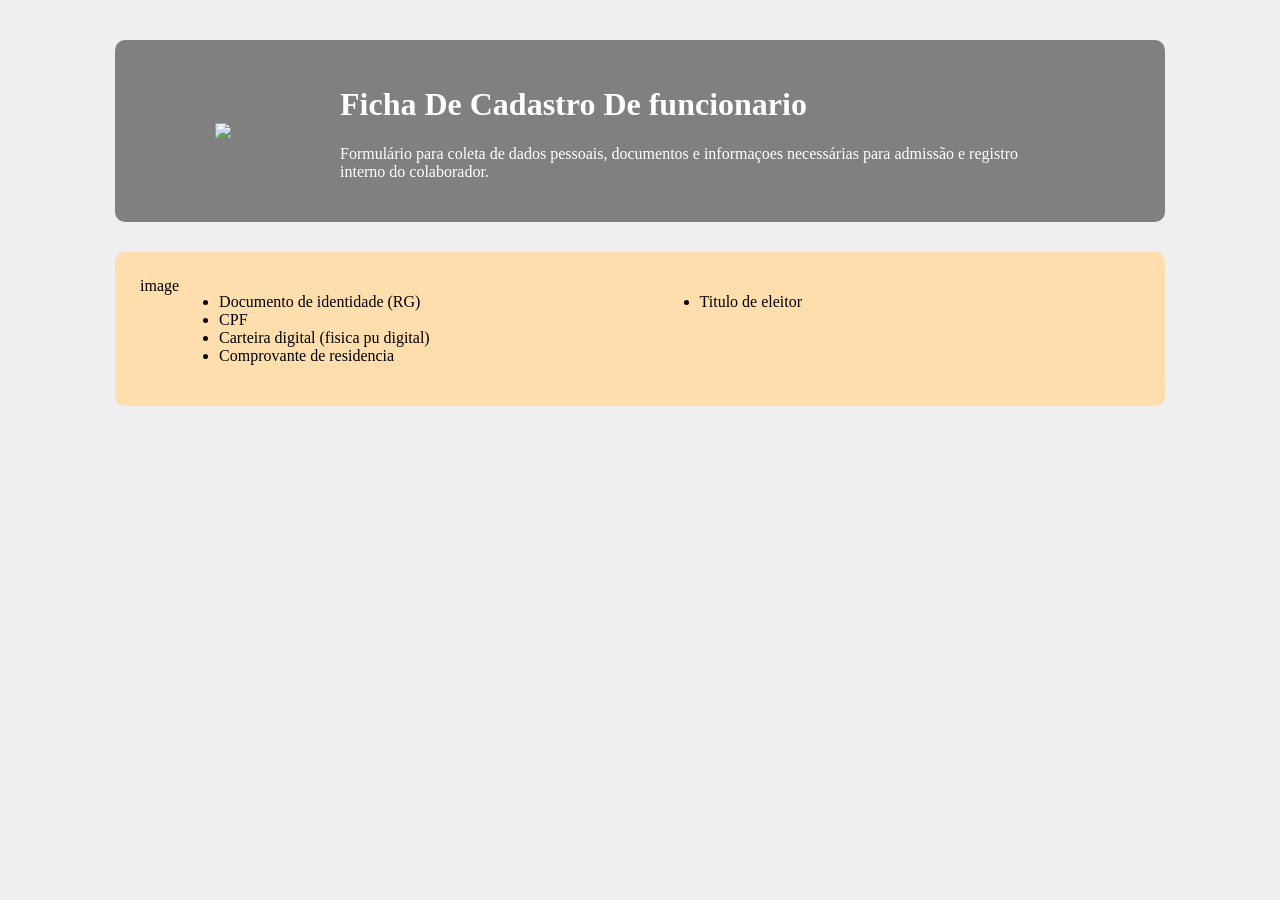
==== index.html @ 178083ee "fizemos a segunda parte" ====
<!DOCTYPE html>
<html lang="pt-br">
<head>
    <meta charset="UTF-8">
    <link rel="stylesheet" href="style.css">
    <meta name="viewport" content="width=device-width, initial-scale=1.0">
    <title>Ficha de Cadastro</title>
</head>
<body>
    <div class="topo">
        <div class="image">
            <img src="image/prancheta.png">
        </div>
        <div class= "cadastro-topo">
            <h1>Ficha De Cadastro De funcionario</h1>
            <P> Formulário para coleta de dados pessoais, documentos e informaçoes necessárias para admissão e registro interno do colaborador.</P>
        </div>
    </div>


    <div class="documentos-necessarios">
      <div class= "image-documentos">image</div>
      <div class="dados-left">
        <ul>
            <li>Documento de identidade (RG)</li>
            <li>CPF</li>
            <li>Carteira digital (fisica pu digital)</li>
            <li>Comprovante de residencia</li>
        </ul>
      </div>
    <div class="dados-right">
        <ul>
            <li>Titulo de eleitor</li>
        </ul>
    </div>
</div>     

    
    
</body>
</html>
---- style.css ----
body{
    margin: 0;
    padding: 0;
    background-color: #efefef;

}
.topo{
    display: flex;
    width: 1000px;
    background-color: #808080; 
    border-radius: 10px;
    margin: auto;
    margin-top: 40px;
    padding: 25px;
    color: #fff;

}
.image{
    display: flex;
    align-items: center;
    justify-content: center; 
    flex: 1;
}

.topo img {
width: 50px;
}

.cadastro-topo {
    flex: 4;
}

.cadastro-topo p {
    padding-right: 100px;
}     
.documentos-necessarios{
    display: flex;
    width: 1000px;
    margin: auto;
    background-color: #FFDEAD;
    padding: 25px;
    margin-top: 30px;
    border-radius: 10px;
}

.imagem-documentos{
    flex: 1;
}

.dados-left{
    flex: 2;
}

.dados-right{
    flex: 2;
}
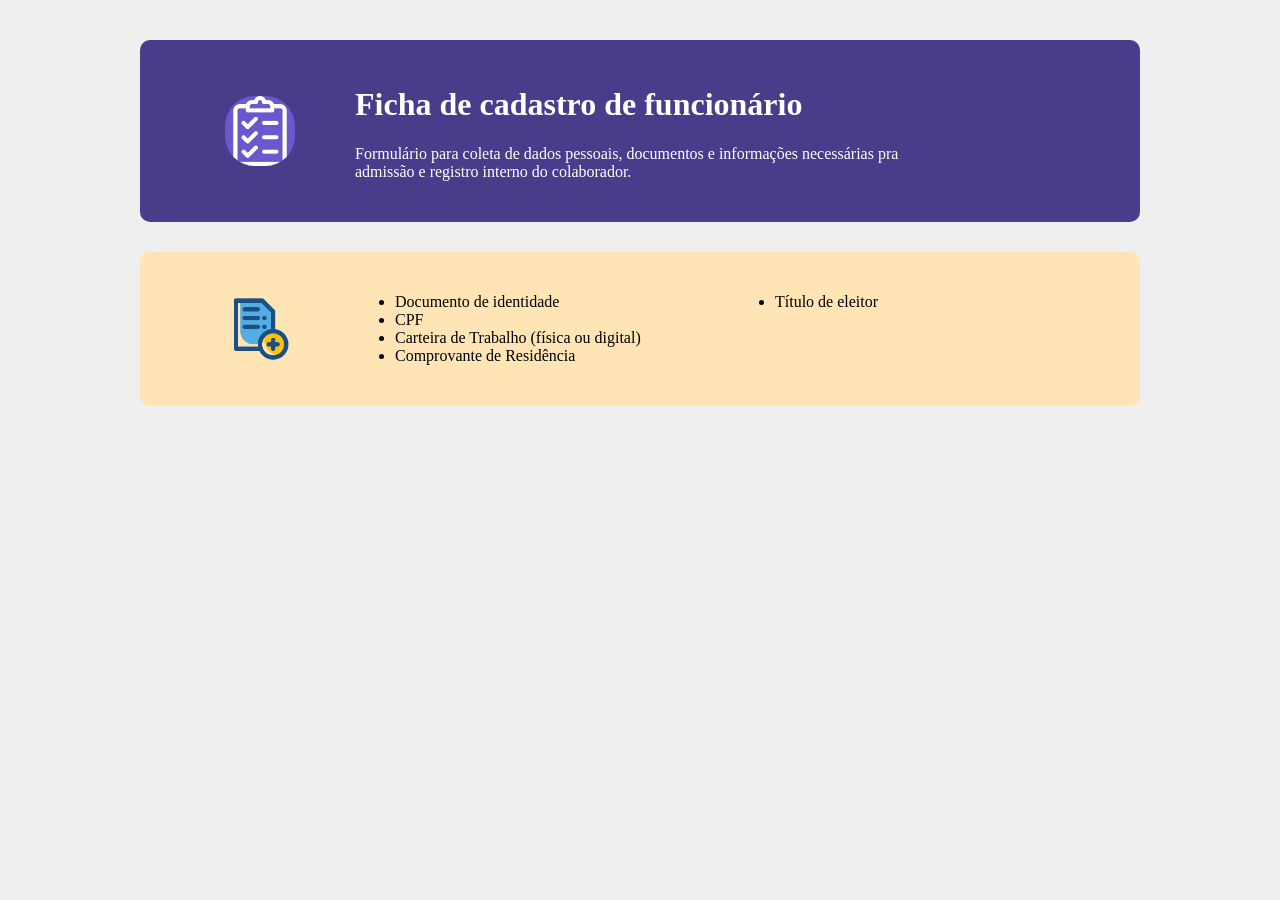
==== commit e2e43d30: "fazendo" ====
--- a/index.html
+++ b/index.html
@@ -4,38 +4,41 @@
     <meta charset="UTF-8">
     <link rel="stylesheet" href="style.css">
     <meta name="viewport" content="width=device-width, initial-scale=1.0">
-    <title>Ficha de Cadastro</title>
+    <title>Ficha de cadastro</title>
 </head>
 <body>
     <div class="topo">
-        <div class="image">
-            <img src="image/prancheta.png">
-        </div>
-        <div class= "cadastro-topo">
-            <h1>Ficha De Cadastro De funcionario</h1>
-            <P> Formulário para coleta de dados pessoais, documentos e informaçoes necessárias para admissão e registro interno do colaborador.</P>
-        </div>
+      <div class="image">
+        <img src= "image/prancehta.png">
+      </div>
+        
+      <div class="cadastro-topo">
+        <h1>Ficha de cadastro de funcionário</h1>
+        <p>Formulário para coleta de dados pessoais, documentos e 
+          informações necessárias pra admissão e registro interno do colaborador.</p>
+      </div>
     </div>
+      <div class="documentos-necessarios">
+        <div class="imagem-documentos">
+            <img src="image/registro.png">
+                    </div>
+       
+        <div class="dados-left">
+          
+          <ul>
+            <li>Documento de identidade</li>
+            <li>CPF</li>
+            <li>Carteira de Trabalho (física ou digital)</li>
+            <li>Comprovante de Residência</li>
+          </ul>
 
-
-    <div class="documentos-necessarios">
-      <div class= "image-documentos">image</div>
-      <div class="dados-left">
-        <ul>
-            <li>Documento de identidade (RG)</li>
-            <li>CPF</li>
-            <li>Carteira digital (fisica pu digital)</li>
-            <li>Comprovante de residencia</li>
-        </ul>
       </div>
+    
     <div class="dados-right">
-        <ul>
-            <li>Titulo de eleitor</li>
-        </ul>
+      <ul>
+        <li>Título de eleitor</li>
+      </ul>
     </div>
-</div>     
-
-    
-    
-</body>
+  </div>
+    </body>
 </html>
--- a/style.css
+++ b/style.css
@@ -6,51 +6,58 @@
 }
 .topo{
     display: flex;
-    width: 1000px;
-    background-color: #808080; 
+    width: 950px;
+    background-color: #483D8B;
     border-radius: 10px;
     margin: auto;
     margin-top: 40px;
     padding: 25px;
     color: #fff;
+}
 
+.topo img {
+    width: 70px;
+    border-radius:30px ;
+    background-color:#6959CD ;
 }
+
 .image{
     display: flex;
     align-items: center;
-    justify-content: center; 
-    flex: 1;
+    justify-content: center;
+    flex:1;
 }
 
-.topo img {
-width: 50px;
-}
-
-.cadastro-topo {
+.cadastro-topo{
     flex: 4;
 }
 
-.cadastro-topo p {
-    padding-right: 100px;
-}     
+.cadastro-topo p{
+    padding-right:180px ;
+}
+
 .documentos-necessarios{
     display: flex;
-    width: 1000px;
+    width: 950px;
     margin: auto;
-    background-color: #FFDEAD;
+    background-color:#FFE4B5;
+    border-radius: 10px;
     padding: 25px;
     margin-top: 30px;
-    border-radius: 10px;
 }
 
 .imagem-documentos{
     flex: 1;
+    display: flex;
+    justify-content: center;
+    align-items: center;
 }
-
+.imagem-documentos img{
+    width: 70px;
+}
 .dados-left{
     flex: 2;
 }
-
 .dados-right{
     flex: 2;
 }
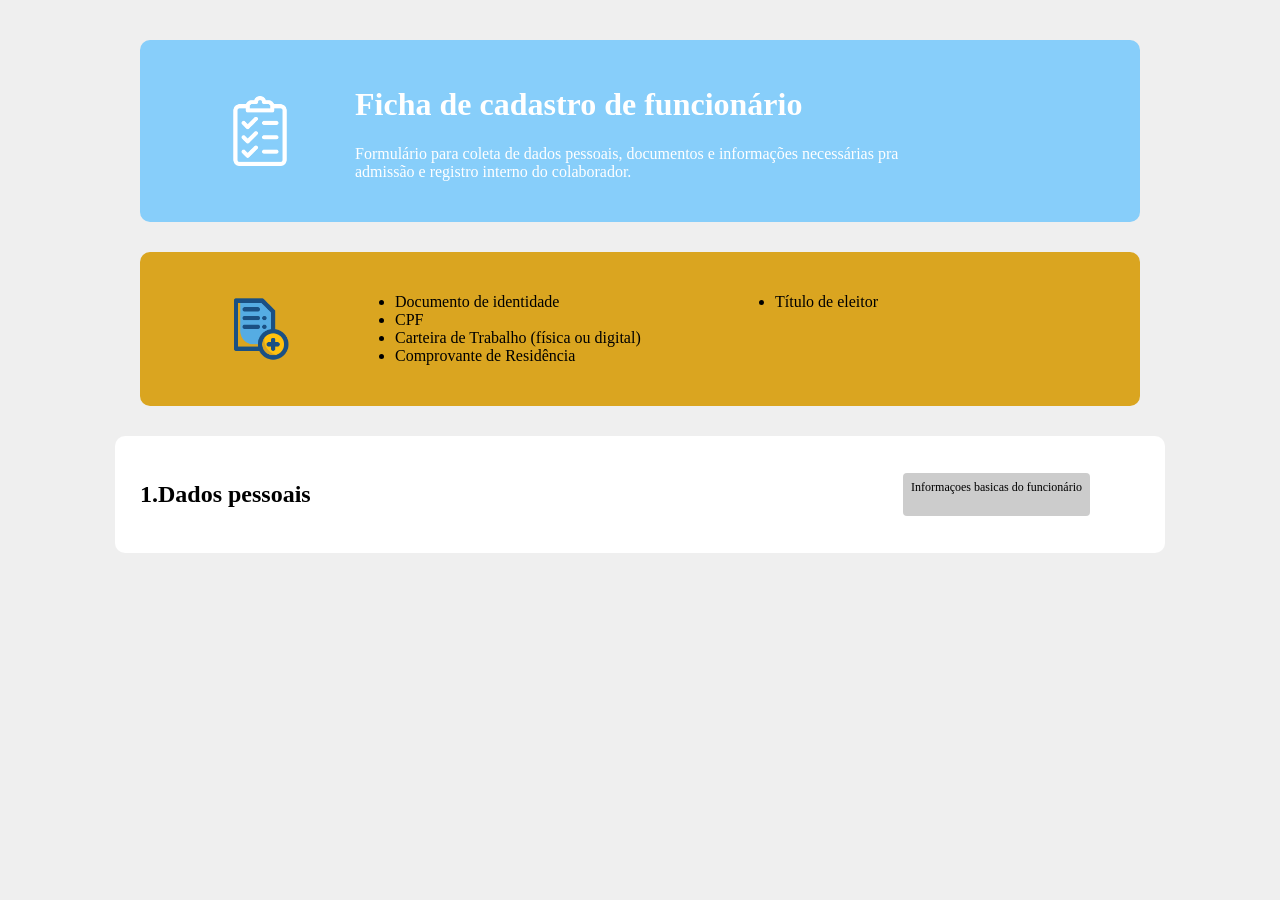
==== commit 480ce335: "iniciamos os dados pessoais" ====
--- a/index.html
+++ b/index.html
@@ -40,5 +40,16 @@
       </ul>
     </div>
   </div>
+
+
+  <div class="dados-pessoais">
+<div class="informação-funcionario">  
+  <h2>1.Dados pessoais</h2>
+  <p>Informaçoes basicas do funcionário</p>
+
+
+
+</div>
+  </div>
     </body>
 </html>
--- a/style.css
+++ b/style.css
@@ -7,7 +7,7 @@
 .topo{
     display: flex;
     width: 950px;
-    background-color: #483D8B;
+    background-color: #87CEFA;
     border-radius: 10px;
     margin: auto;
     margin-top: 40px;
@@ -17,8 +17,7 @@
 
 .topo img {
     width: 70px;
-    border-radius:30px ;
-    background-color:#6959CD ;
+    
 }
 
 .image{
@@ -40,7 +39,7 @@
     display: flex;
     width: 950px;
     margin: auto;
-    background-color:#FFE4B5;
+    background-color:	#DAA520;
     border-radius: 10px;
     padding: 25px;
     margin-top: 30px;
@@ -60,4 +59,29 @@
 }
 .dados-right{
     flex: 2;
-}+}
+
+.dados-pessoais{
+    display: flex;
+    width: 1000px;
+    margin: auto;
+    padding: 25px;
+    background-color: #fff;
+    border-radius: 10px;
+    margin-top: 30px;
+}
+.informação-funcionario{
+    display: flex;
+    justify-content: space-between;
+    width: 950px;
+
+}
+
+.informação-funcionario p{
+    background-color: #ccc;
+    line-height: 2;
+    padding: 2px 8px 2px 8px;
+    font-size: 12px;
+    border-radius: 4px;
+    
+}
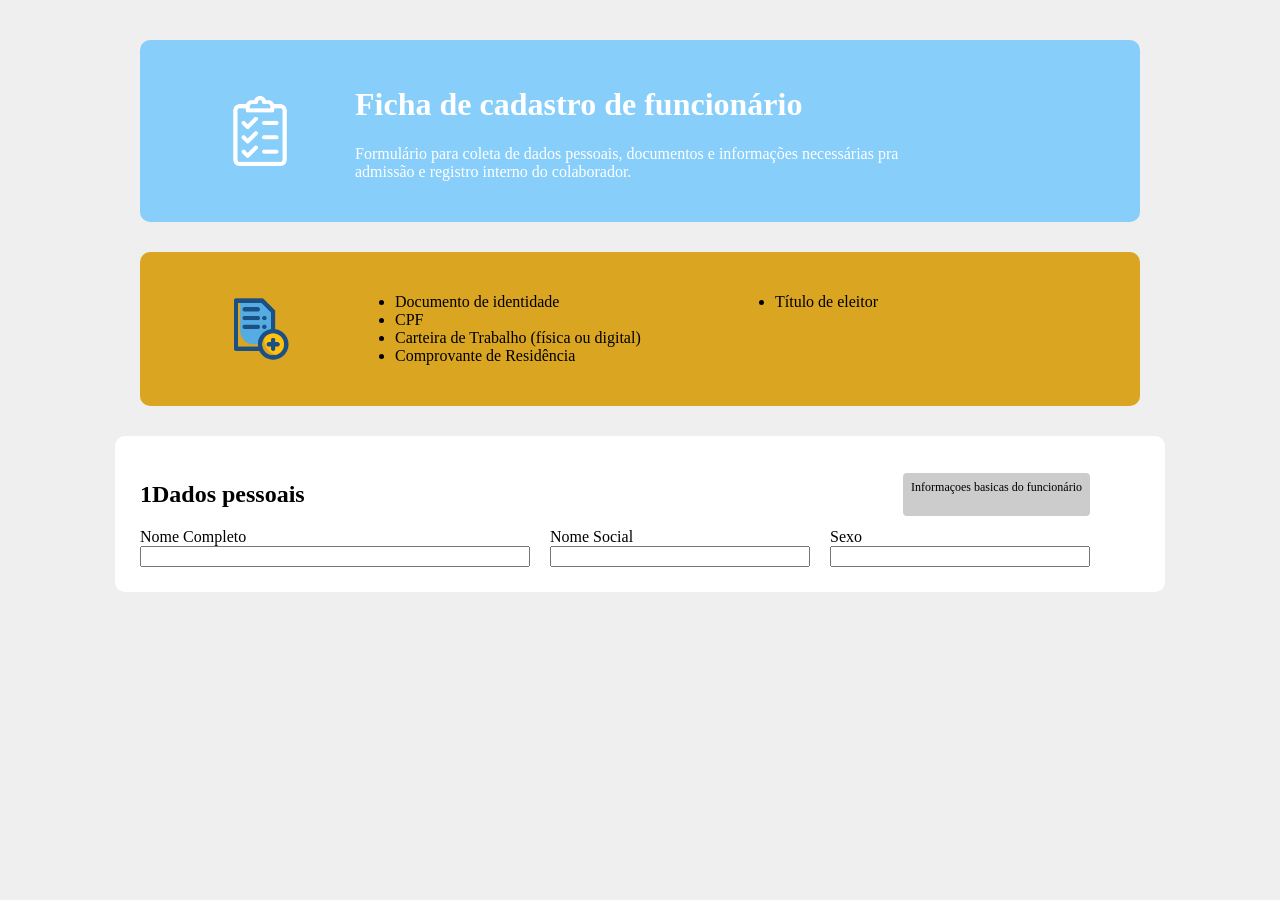
==== commit 1b7b9073: "estamos terminando a primeira linha" ====
--- a/index.html
+++ b/index.html
@@ -44,12 +44,26 @@
 
   <div class="dados-pessoais">
 <div class="informação-funcionario">  
-  <h2>1.Dados pessoais</h2>
+  <h2>1Dados pessoais</h2>
   <p>Informaçoes basicas do funcionário</p>
 
 
 
 </div>
+<div class="linha">
+  <div class="grande">
+  <label> Nome Completo</label>
+  <input type="text">
+  </div>
+  <div class="medio">
+<label > Nome Social</label>
+<input type="text">
+  </div>
+  <div class="medio">
+    <label> Sexo</label>
+    <input type="text">
+  </div>
+</div>
   </div>
     </body>
 </html>
--- a/style.css
+++ b/style.css
@@ -69,6 +69,7 @@
     background-color: #fff;
     border-radius: 10px;
     margin-top: 30px;
+    flex-direction: column;
 }
 .informação-funcionario{
     display: flex;
@@ -85,3 +86,28 @@
     border-radius: 4px;
     
 }
+
+.pequeno{
+flex: 1;
+}
+
+.medio{
+flex: 2;
+display: flex;
+flex-direction: column;
+}
+.grande{
+flex: 3;
+display: flex;
+flex-direction: column;
+}
+
+.extra{
+flex: 6;
+}
+
+.linha{
+    display: flex;
+    width: 950px;
+    gap: 20px;
+}
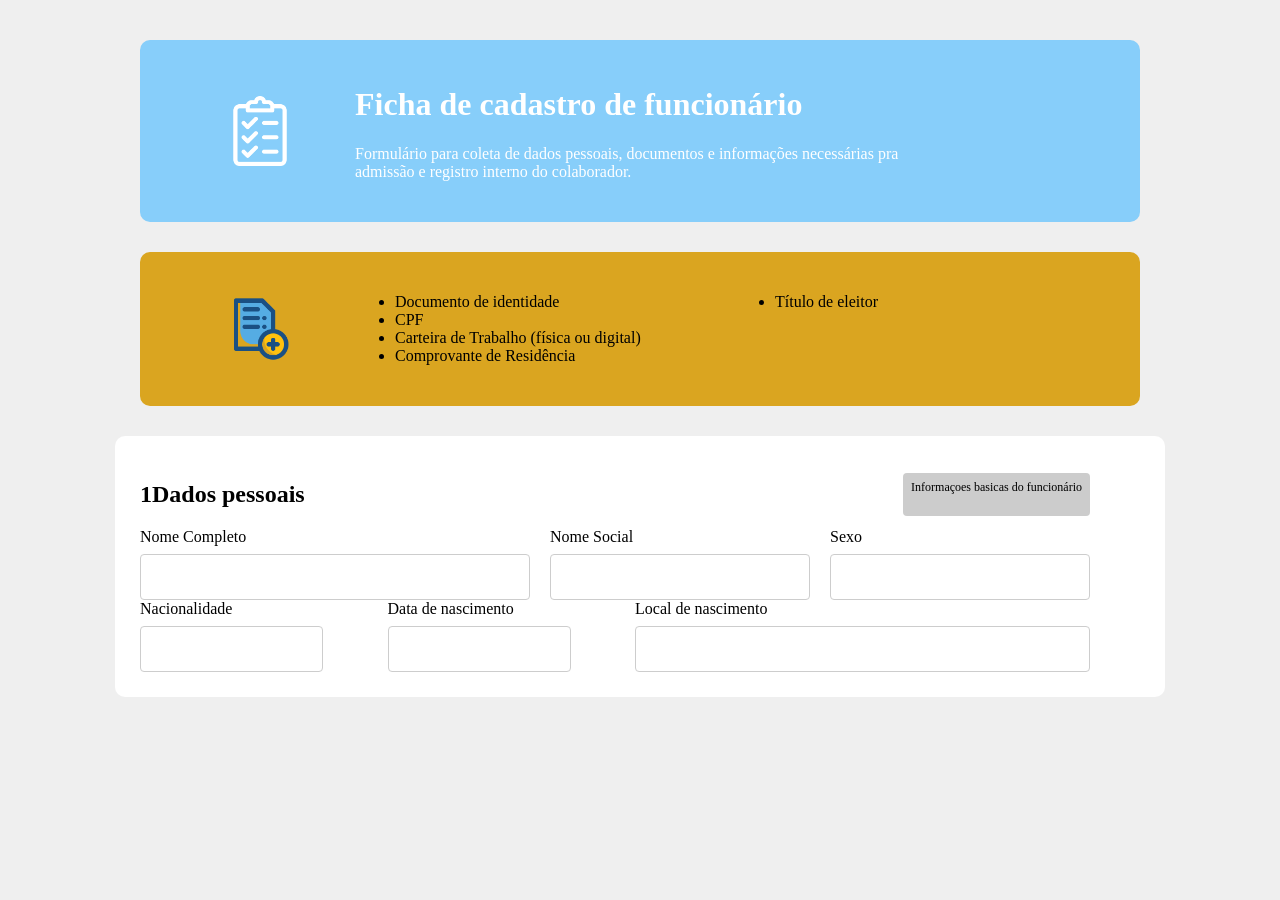
==== commit c507ca3e: "progredimos" ====
--- a/index.html
+++ b/index.html
@@ -43,27 +43,43 @@
 
 
   <div class="dados-pessoais">
-<div class="informação-funcionario">  
-  <h2>1Dados pessoais</h2>
-  <p>Informaçoes basicas do funcionário</p>
+      <div class="informação-funcionario">  
+     <h2>1Dados pessoais</h2>
+      <p>Informaçoes basicas do funcionário</p>
+</div>
+
+<div class="linha">
+     <div class="grande">
+      <label> Nome Completo</label>
+     <input type="text">
+  </div>
 
 
-
-</div>
-<div class="linha">
-  <div class="grande">
-  <label> Nome Completo</label>
-  <input type="text">
-  </div>
   <div class="medio">
-<label > Nome Social</label>
-<input type="text">
+    <label > Nome Social</label>
+    <input type="text">
   </div>
   <div class="medio">
     <label> Sexo</label>
     <input type="text">
   </div>
 </div>
-  </div>
+
+ <div class="linha">
+     <div class="pequeno">
+      <label>Nacionalidade</label>
+      <input type="text">
+     </div>
+     <div class="pequeno">
+       <label> Data de nascimento</label>
+       <input type="text">
+    </div>
+    <div class="medio">
+      <label>Local de nascimento</label>
+      <input type="text">
+    </div>
+    
+</div>
+
     </body>
 </html>
--- a/style.css
+++ b/style.css
@@ -110,4 +110,16 @@
     display: flex;
     width: 950px;
     gap: 20px;
-}+} 
+
+input{
+    height: 32px;
+    border: solid 1px #cdcdcd;
+    border-radius: 4px;
+    margin-top: 8px;
+    outline: none;
+    padding: 6px;
+}
+
+
+
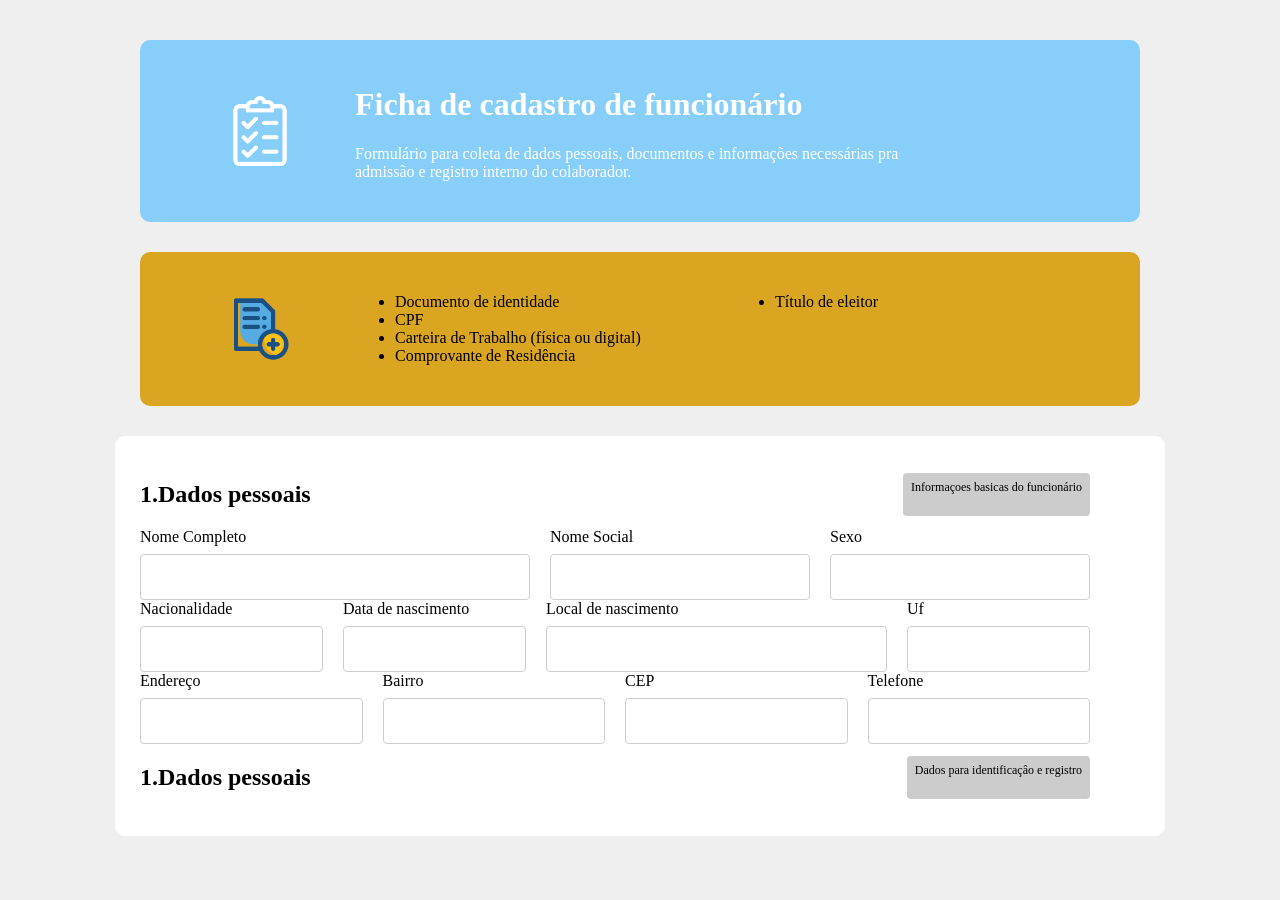
==== commit 94b06a28: "estamos desenvolvendo a ficha" ====
--- a/index.html
+++ b/index.html
@@ -44,7 +44,7 @@
 
   <div class="dados-pessoais">
       <div class="informação-funcionario">  
-     <h2>1Dados pessoais</h2>
+     <h2>1.Dados pessoais</h2>
       <p>Informaçoes basicas do funcionário</p>
 </div>
 
@@ -78,8 +78,40 @@
       <label>Local de nascimento</label>
       <input type="text">
     </div>
-    
+
+    <div class="pequeno">
+  <label>Uf</label>
+  <input type="text">
 </div>
 
-    </body>
+</div>
+
+
+<div class="linha">
+  <div class="pequeno">
+    <label>Endereço</label>
+    <input type="text">
+  </div>
+  <div class="pequeno">
+    <label>Bairro</label>
+    <input type="text">
+  </div>
+  <div class="pequeno">
+    
+    <label>CEP</label>
+    <input type="text">
+  </div>
+  <div class="pequeno">
+    <label>Telefone</label>
+    <input type="text">
+  </div>
+</div>
+
+
+  <div class="Documentos">
+      <div class="informação-funcionario">  
+     <h2>1.Dados pessoais</h2>
+      <p>Dados para identificaçâo e registro</p>
+
+</body>
 </html>
--- a/style.css
+++ b/style.css
@@ -89,6 +89,8 @@
 
 .pequeno{
 flex: 1;
+display: flex;
+flex-direction: column;
 }
 
 .medio{
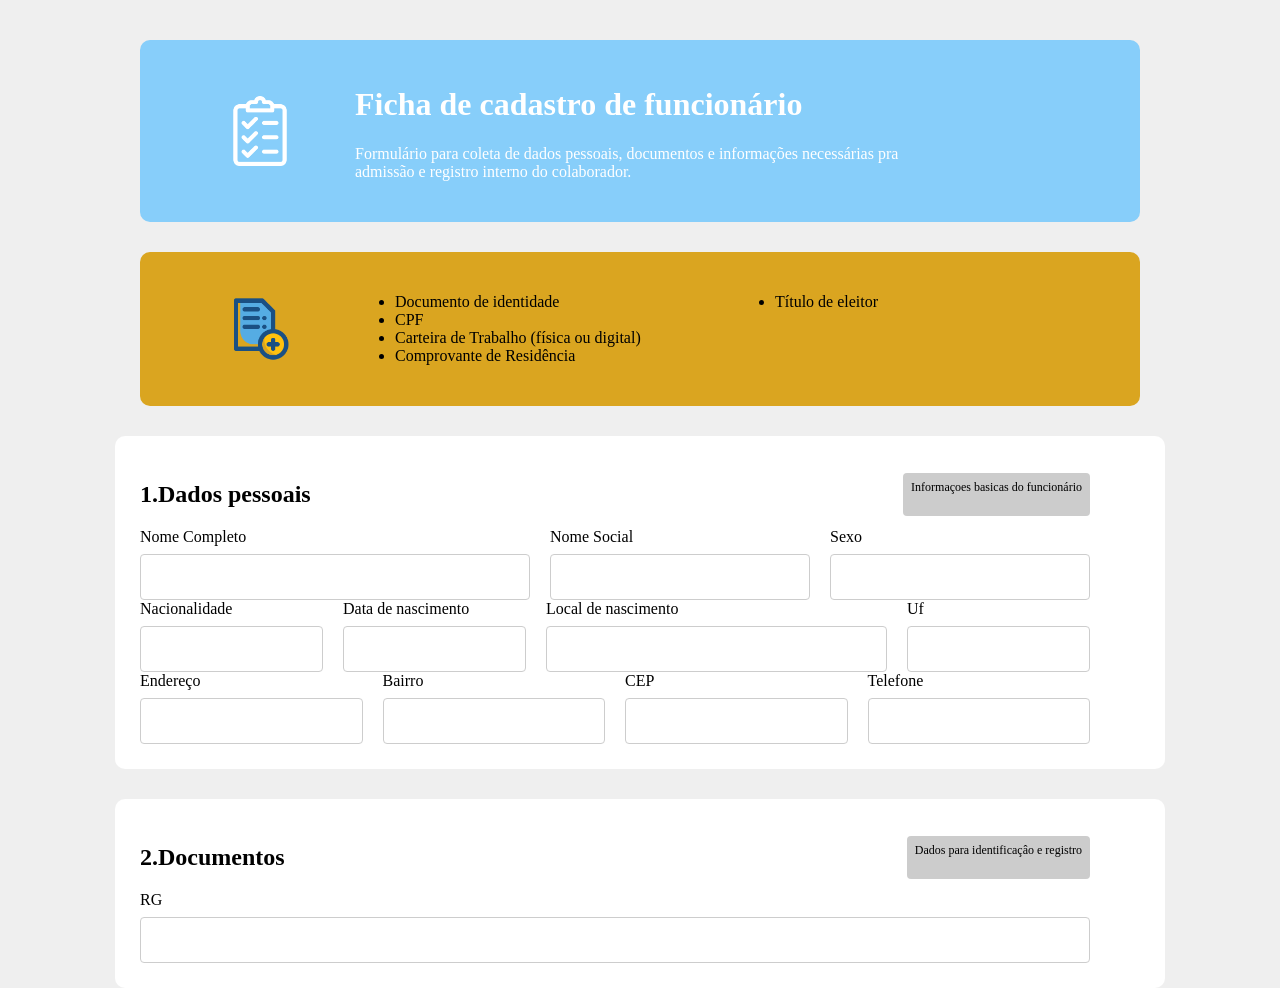
==== commit 684ce4ca: "em desenvolvimento" ====
--- a/index.html
+++ b/index.html
@@ -106,12 +106,21 @@
     <input type="text">
   </div>
 </div>
+</div>
 
 
-  <div class="Documentos">
+  <div class="documentos">
       <div class="informação-funcionario">  
-     <h2>1.Dados pessoais</h2>
-      <p>Dados para identificaçâo e registro</p>
+        <h2>2.Documentos</h2>
+        <p>Dados para identificaçâo e registro</p>
+      </div>
+
+<div class="linha">
+      <div class="medio">
+        <label>RG</label>
+      <input type="text">
+  </div>
+</div>
 
 </body>
 </html>
--- a/style.css
+++ b/style.css
@@ -123,5 +123,25 @@
     padding: 6px;
 }
 
+.documentos{
+    display: flex;
+    width: 1000px;
+    margin: auto;
+    padding: 25px;
+    background-color: #fff;
+    border-radius: 10px;
+    margin-top: 30px;
+    flex-direction: column;
+}
+
+.informação-funcionario p{
+    background-color: #ccc;
+    line-height: 2;
+    padding: 2px 8px 2px 8px;
+    font-size: 12px;
+    border-radius: 4px;
+    
+}
 
 
+
